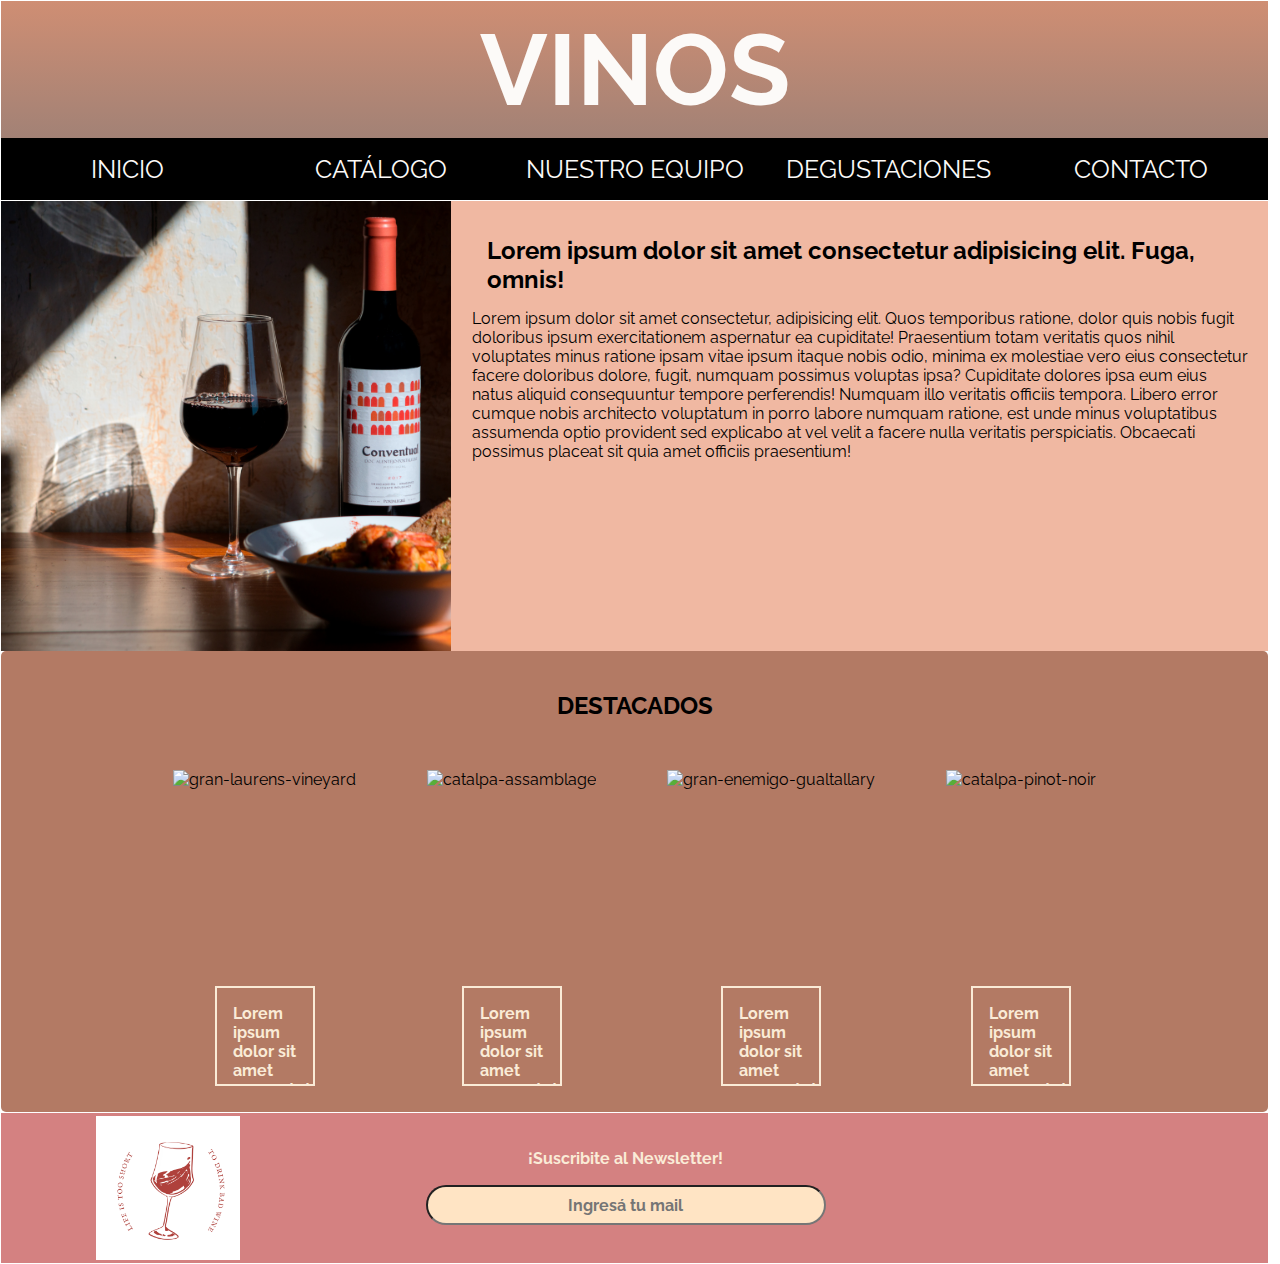
==== index.html @ 4d15f854 "first commit" ====
<!DOCTYPE html>
<html lang="en">
<head>
    <meta charset="UTF-8">
    <meta http-equiv="X-UA-Compatible" content="IE=edge">
    <meta name="viewport" content="width=device-width, initial-scale=1.0">
    <script src="https://kit.fontawesome.com/3666f7261b.js" crossorigin="anonymous"></script>
    <link rel="stylesheet" href="./css/style.css">
    <title>VINOS - INICIO</title>
</head>
<body>
     <div class="contenedorGeneral">
    
    <header class="header">
        <h1 class="titulo"><a href="./index.html">VINOS</a></h1>
        <nav class="navBar">
            <ul class="lista">

                <li>
                    <a href="./index.html">INICIO</a>
                </li>                    
                <li>
                    <a href="./catalogo.html">CATÁLOGO</a>
                </li>
                <li>
                    <a href="./nuestro-equipo.html">NUESTRO EQUIPO</a>
                </li>
                <li>
                    <a href="./degustaciones.html">DEGUSTACIONES</a>
                </li>
                <li>
                    <a href="./contacto.html">CONTACTO</a>
                </li>

            </ul>
        </nav>
    </header>

    <main class="main"> 
        <div class="presentacion">

        <section class="bannerIndex">
            <img src="./imagenes/banner.png" alt="fondo-Index" class="imgIndex"/>
        </section>
        <section class="seccion1">
            <h2>Lorem ipsum dolor sit amet consectetur adipisicing elit. Fuga, omnis!</h2>
            <p>Lorem ipsum dolor sit amet consectetur, adipisicing elit. Quos temporibus ratione, dolor quis nobis fugit doloribus ipsum exercitationem aspernatur ea cupiditate! Praesentium totam veritatis quos nihil voluptates minus ratione ipsam vitae ipsum itaque nobis odio, minima ex molestiae vero eius consectetur facere doloribus dolore, fugit, numquam possimus voluptas ipsa? Cupiditate dolores ipsa eum eius natus aliquid consequuntur tempore perferendis! Numquam illo veritatis officiis tempora. Libero error cumque nobis architecto voluptatum in porro labore numquam ratione, est unde minus voluptatibus assumenda optio provident sed explicabo at vel velit a facere nulla veritatis perspiciatis. Obcaecati possimus placeat sit quia amet officiis praesentium!</p>
        </section>
        </div>

        <section class="destacados">
            <h2 class="tituloDestacados">DESTACADOS</h2>
       
            <div class="destacadosSeleccion">
              
                <div class="producto">
                    <img src="https://www.vineconnections.com/media/2754/casarena-sv-lauren_s-cabernet-franc_nv.png" height="200" alt="gran-laurens-vineyard">

                    <div class="textoProducto ">
                        <p>Lorem ipsum dolor sit amet consectetur adipisicing elit. Possimus rerum ad commodi modi! Quidem eum perferendis sequi illo blanditiis quasi?</p>
                                            
                    </div>
                </div>

                <div class="producto">
                    <img src="https://www.bodegaatamisque.com/img/botellas/catalpa/catalpa-assamblage.png" height="200" alt="catalpa-assamblage ">

                    <div class="textoProducto ">
                        <p>Lorem ipsum dolor sit amet consectetur adipisicing elit. Possimus rerum ad commodi modi! Quidem eum perferendis sequi illo blanditiis quasi?</p>
                    </div>
                </div>

                <div class="producto">
                    <img src="https://d26lpennugtm8s.cloudfront.net/stores/236/231/products/gran-enemigo1-2e6f19fa6d1c0d969015918990288035-640-0.png" height="200" alt="gran-enemigo-gualtallary ">

                    <div class="textoProducto ">
                        <p>Lorem ipsum dolor sit amet consectetur adipisicing elit. Possimus rerum ad commodi modi! Quidem eum perferendis sequi illo blanditiis quasi?</p>
                    </div>
                </div>

                <div class="producto">
                    <img src="https://www.bodegaatamisque.com/img/botellas/catalpa/catalpa-pinot-noir.png" height="200" alt="catalpa-pinot-noir">

                    <div class="textoProducto ">
                        <p>Lorem ipsum dolor sit amet consectetur adipisicing elit. Possimus rerum ad commodi modi! Quidem eum perferendis sequi illo blanditiis quasi?</p>
                    </div>
                </div>
    </main>

    <footer class="footer">
        <img src="./imagenes/Front.png" alt="logo-footer" class="logoFooter"/>
        
        <div class="newsletter">
            <label for="email">¡Suscribite al Newsletter!</label>
            <input type="email" placeholder="Ingresá tu mail" name="correo electrónico">
        </div>
        
        <div class="redes">
            <ul>
                <li><a href="https://es-es.facebook.com/"><i class="fa-brands fa-facebook-f"></i></a></li>
                <li><a href="https://www.instagram.com/"><i class="fa-brands fa-instagram"></i></a></li>
                <li><a href="https://twitter.com/"><i class="fa-brands fa-twitter"></i></a></li>
                <li><a href="https://www.youtube.com/"><i class="fa-brands fa-youtube"></i></a></li>             
            </ul>
        </div>

    </footer>
    </div>
</body>
</html>
---- css/style.css ----
@import url('https://fonts.googleapis.com/css2?family=Raleway:wght@200&display=swap');

*{
    margin: 0;
    padding: 0;
    box-sizing: border-box;
    font-family: 'Raleway', sans-serif;
}

.contenedorGeneral{
    display: grid;
    width: 99%;
    margin: 1px;
    grid-gap: 1px;
    grid-template-areas: 
    "header"
    "main"
    "footer"
}
/* HEADER */
.header{
    grid-area: header;
    background-image: linear-gradient(to bottom, rgba(201, 128, 98, 0.89), rgba(83, 56, 48, 0.658));
}

.header h1{
    text-align: center;
    padding-top: 10px;
    padding-bottom: 10px;
}

.header h1 a{
    grid-area: titulo;
    color: rgb(252, 250, 248);  
    font-size: 100px;  
    text-decoration: none;
    padding: 20px;
    margin: 50px;
}

.header h1 a:hover{
    color: black;  
}

.navBar{
    grid-area: navBar;
}

.navBar ul{
    display: flex;
    flex-direction: row;
    background-color: black;
    list-style-type: none;
    text-align: center;
    justify-content: space-around;
}

.navBar ul li{
    list-style-type: none;
    margin: 1rem;
    align-content: center;
    width: 100%;
}

.navBar ul li a{
    color: rgb(252, 250, 248);  
    font-size: 25px;  
    position: sticky;
    text-decoration: none;
    text-align: center; 
    width: 100%;
}

.navBar li{
    width: 100%;
}

.navBar li:hover{
    background-color: rgb(252, 250, 248);
}

.navBar ul li a:hover{
    color: black;
    font-weight: bold;
}

/* FOOTER */
.footer{
    grid-area: footer;
    background-color: rgb(212, 129, 129);
    display: grid;
    justify-content: space-around;
    grid-template-columns: (3);
    grid-template-areas: 
    "logoFooter newsletter redes" 
    
}

.logoFooter{
    grid-area: logoFooter;
    width: 150px;
    padding: 3px;
    background-image: cover;
}


.newsletter label{
    grid-area: textoNewsletter;
    display: flex;
    flex-direction: column;
    color: antiquewhite;
    font-weight: bold;
    margin: 1rem;
    padding: 20px 20px 1px 20px;
    align-items: center;
}

.newsletter input{
    grid-area: newsletter;
    display: flex;
    border-width: 2px;
    border-radius: 25px;
    background-color: bisque;
    text-align: center;
    font-size: 100%;
    font-weight: bold;
    height: 40px;
    width: 400px;
}

.redes{
    grid-area: redes;
    display: flex;
    align-items: center;
    font-size: 40px;
    padding: 20px;
    justify-content: flex-end;
    text-decoration: none;
}

.redes ul{
    display: flex;
    flex-direction: row;
    justify-content: flex-end;
}

.redes li{
    display: flex;
    justify-content: space-around;
}

.redes li a{
    display: flex;
    text-decoration: none;
    color: rgb(252, 250, 248);
    padding: 1rem; 
}

.redes li a:hover{
    color: black;
}

/* MAIN INDEX */

.presentacion{
    display: grid;
    background-color: rgb(240, 184, 162);
    grid-gap: 1px;
    grid-template-columns: (3, auto);
    grid-template-areas: 
    "bannerIndex seccion1 seccion1"
}

.seccion1{
    grid-area: seccion1;
    display: flex;
    flex-direction: column;
    padding: 20px;
}

.seccion1 h2{
    padding: 15px;
}

.bannerIndex{
    grid-area: bannerIndex;
    display: flex;
    width: 100%;
}

.imgIndex{
    width: 50vh;
}

.destacados{
    display: flex;
    flex-direction: column;
    background-color: rgb(179, 122, 100);
    align-items: center;
    border-radius: 5px;
}

.destacados h2{
    display: block;
    padding: 40px;
    border: 2px;
    text-align: center;
    border: 1px;
    border-color: beige;
}

.destacados h2 tituloDestacados{
    border-color: beige
}

.destacadosSeleccion{
    display: flex;
    flex-direction: row;
    justify-content: space-around;
    width: 80%;
    padding: 10px;
}

.producto{
    display: flex;
    flex-direction: column;
    align-items: center;
    padding-bottom: 0,5rem;
}

.textoProducto{
    color: antiquewhite;
    font-weight: bold;
    top: 10px;
    padding:1rem;
    margin: 1rem;
    left: 140px;
    border: solid 2px;
    overflow: hidden;
    width: 100px;
    height: 100px;
}


/* formulario contacto */

.formulario{
    grid-area: formulario;
    background-color: rgb(240, 184, 162);
    display: grid;
    justify-content: space-around;
    grid-template-columns: (1);
    grid-template-areas: 
    "formulario" 
}

.cajaForm{
    display: flex;
    flex-direction: column;
    padding: 15px 0px 15px 0px;
    align-items: center;
}

.formulario label{
    display: block;
    color: antiquewhite;
    font-size: 25px;
    font-weight: 400;
    text-align: center;
    padding: 5px;
}

.formulario input{
    border-width: 1px;
    border-radius: 20px;
    background-color: bisque;
    text-align: center;
    font-size: 100%;
    height: 40px;
    width: 100%;
    margin: 1rem;
}

.formulario select{
    border-width: 2px;
    border-radius: 25px;
    background-color: bisque;
    text-align: center;
    font-size: 100%;
    height: 40px;
    width: 400px;
}

.formulario label span{
    display: inline-block;
    color: antiquewhite;
    font-size: 25px;
    text-align: right;
    font-weight: 400;
    padding-bottom: 5px;
}

/* CATÁLOGO */

.catalogo{
    display: flex;
    flex-direction: column;
    background-color: rgb(202, 152, 132);
    align-items: center;
    border-radius: 5px;
}

.tituloCatalogo{
    display: block;
    padding: 40px;
    border: 2px;
    text-align: center;
    border: 1px;
    border-color: beige;
}

.tituloCatalogo h2{
    border-color: beige
}

.todosLosProductos{
    display: flex;
    flex-direction: row;
    justify-content: space-around;
    width: 80%;
    padding: 10px;
}

.producto{
    grid-area: producto;
    display: flex;
    flex-direction: column;
    align-items: center;
    padding-bottom: 0,5rem;
}

.textoProducto{
    color: antiquewhite;
    font-weight: bold;
    top: 10px;
    padding:1rem;
    margin: 1rem;
    left: 140px;
    border: solid 2px;
    overflow: hidden;
    width: 100px;
    height: 100px;
}
.main-content-catalogo h2{
    background-color: rgb(240, 184, 162);
    padding: 50px;
    text-align: center;
}

.main-content-catalogo p{
    padding: 50px;
    background-color: rgb(230, 145, 112);
}

/* DEGUSTACIONES */

.degustaciones{
    display: grid;
    grid-template-columns: 2;
    grid-template-rows: 2;
    background-color: rgb(240, 184, 162);
    padding: 2px;
    grid-template-areas: 
    "imgDegustacion contenidoDegustacion"
    "imgDegustacion formularioDegustaciones"
}

.imgDegustacion{
    grid-area: imgDegustacion;
    display: flex;
    flex-direction: column;
    width: 35vw;
}

.contenidoDegustacion{
    grid-area: contenidoDegustacion;
    display: flex;
    flex-direction: column;
    justify-content: space-around;
    padding: 0px 10px 0px 10px;
}

.formularioDegustaciones{
    grid-area: formularioDegustaciones;
    display: flex;
    flex-direction: column;
    justify-content: space-around;
    align-content: center;
    align-items: stretch;
    padding: 0px 10px 0px 10px;
}

.formularioDegustaciones label{
    display: block;
    color: antiquewhite;
    font-size: 25px;
    font-weight: 400;
    text-align: center;
    padding: 5px;
}

.formularioDegustaciones input{
    border-width: 1px;
    border-radius: 20px;
    background-color: bisque;
    text-align: center;
    font-size: 100%;
    height: 40px;
    width: 100%;
    margin: 1rem;
}

/* NUESTRO EQUIPO */

.main-content-nuestro-equipo h2{
    background-color: rgb(240, 184, 162);
    padding: 50px;
    text-align: center;
}

.main-content-nuestro-equipo p{
    padding: 50px;
    background-color: rgb(230, 145, 112);
}

/* RESPONSIVE DESIGN - MEDIA QUERY - MOBILE LAST */
/* TABLET */
@media (max-width: 768px){
    /* MENU */
    .navBar ul{
    display: flex;
    flex-direction: column;
    background-color: black;
    list-style-type: none;
    text-align: center;
    justify-content: space-around;
    }  

     /* FOOTER */
    .footer{
        display: flex;
        flex-direction: column;
    }

    .logoFooter{
        width: 0px;
    }

    .newsletter{
        display: flex;
        flex-direction: row;
        align-items: center;
        align-content: center;
        justify-content: center;
    }

    .newsletter label{
        padding: 1rem;
    }

    /* INDEX */
    .presentacion{
        grid-template-areas: 
        "seccion1 seccion1 seccion1"
    }

    .imgIndex{
        max-width: 0px;
    }


    .textoProducto{  
        display: flex;
        flex-direction: column;      
    }


    /* CATALOGO */

    .main-content-catalogo{
        width: 100%;
    }


    /* DEGUSTACIONES */
    .degustaciones{    
        display: grid;
        grid-template-columns: 2;
        grid-template-rows: 3;
        background-color: rgb(240, 184, 162);
        padding: 2px;
        grid-template-areas: 
        "imgDegustacion contenidoDegustacion"
        "formularioDegustaciones formularioDegustaciones"
    }
    
    .imgDegustacion{
        width: 80vh;
    }

    .cajaForm{
        display: flex;
    }
    /* NUESTRO EQUIPO */
    .main-content-nuestro-equipo{
        width: 100%;
    }


}

/* RESPONSIVE DESIGN - MEDIA QUERY - MOBILE LAST */
/* MOBILE */
@media (max-width:480px){

    /* FOOTER */
    .newsletter{
        display: grid;
        grid-template-areas:
        "textoNewsletter"
        "newsletter"
    }

    .redes{
        justify-content: center;
    }

    /* DEGUSTACIONES */

    .degustaciones{
        display: grid;
        grid-template-rows: 3;
        grid-template-areas: 
        "imgDegustacion"
        "contenidoDegustacion"
        "formularioDegustaciones"
    }

    .imgDegustacion{
        width: 100vw;
        padding-bottom: 10px;
    }

    /* CATALOGO */

    .producto{
        display: grid;
        grid-template-columns: 2;
        grid-template-rows: 2;
        grid-template-areas: 
        "producto producto"
        "producto producto"

    }





}
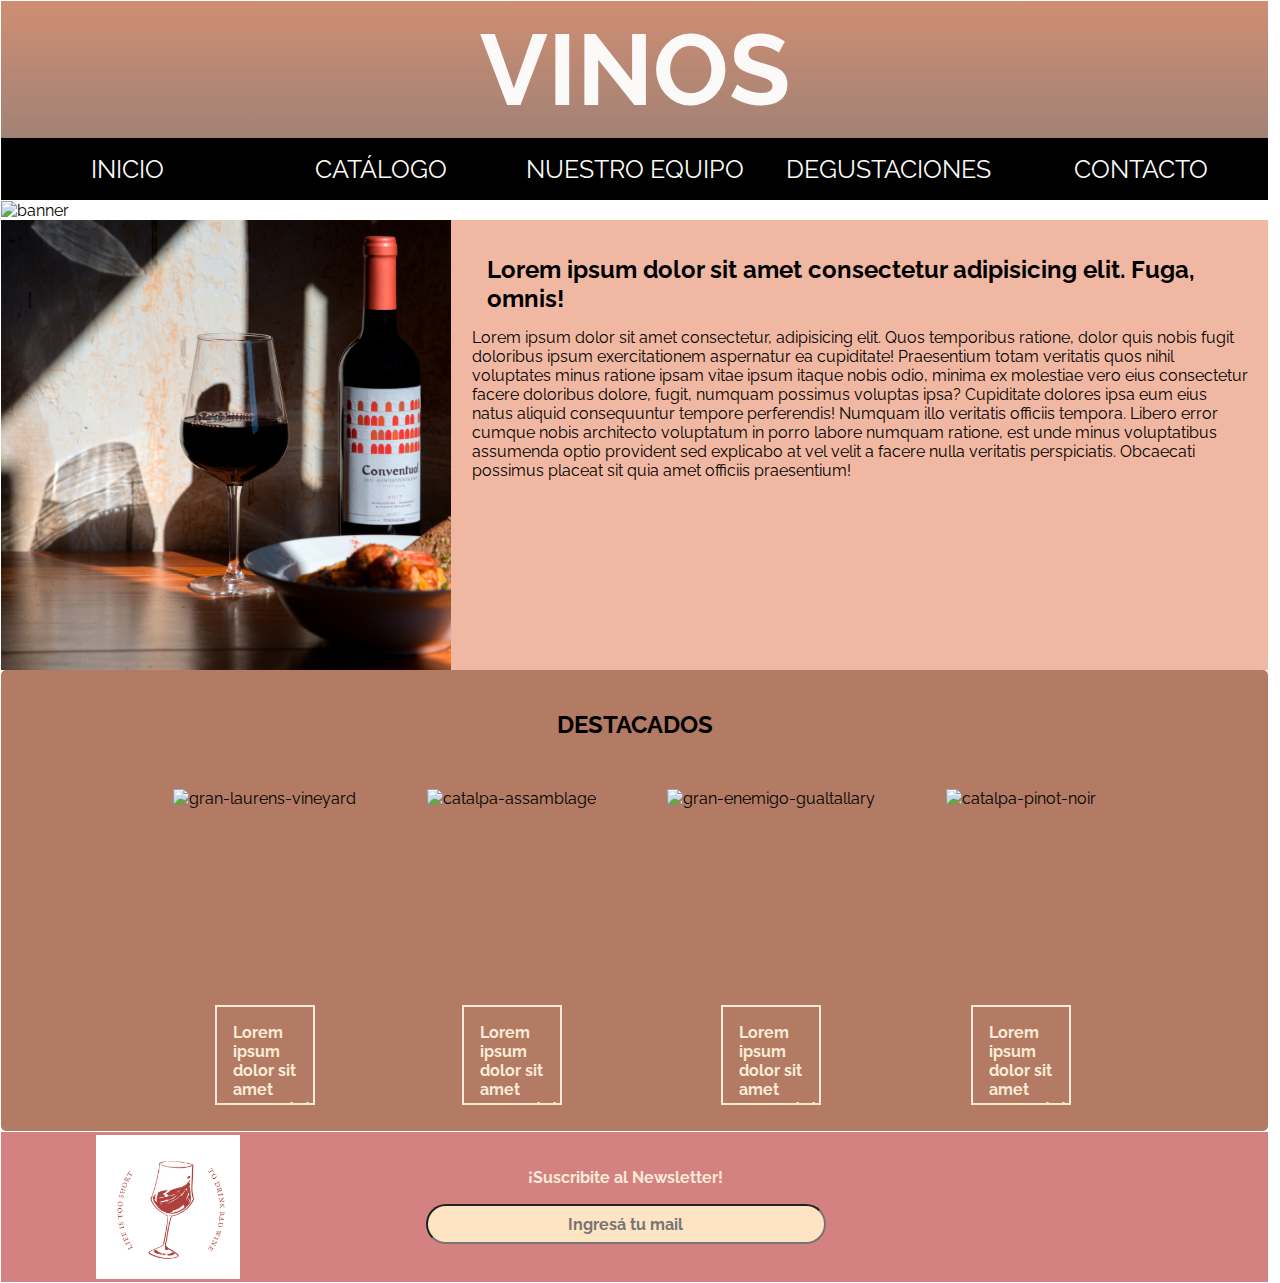
==== commit 5c002424: "agregué un banner y modifiqué las imagenes de los productos destacados, agregandoles un efecto" ====
--- a/index.html
+++ b/index.html
@@ -9,7 +9,7 @@
     <title>VINOS - INICIO</title>
 </head>
 <body>
-     <div class="contenedorGeneral">
+    <div class="contenedorGeneral">
     
     <header class="header">
         <h1 class="titulo"><a href="./index.html">VINOS</a></h1>
@@ -37,6 +37,11 @@
     </header>
 
     <main class="main"> 
+
+        <div class="bannerPrincipal">
+            <img src="./imagenes/tim-mossholder-V0UvHFGSFGI-unsplash.jpg" alt="banner" class="imgBanner">
+        </div>
+
         <div class="presentacion">
 
         <section class="bannerIndex">
--- a/css/style.css
+++ b/css/style.css
@@ -563,9 +563,14 @@
 
     }
 
-
-
-
-
-}
-
+    /* CONTACTO */
+    .cajaForm{
+        display: flex;
+    }
+
+
+
+
+
+}
+
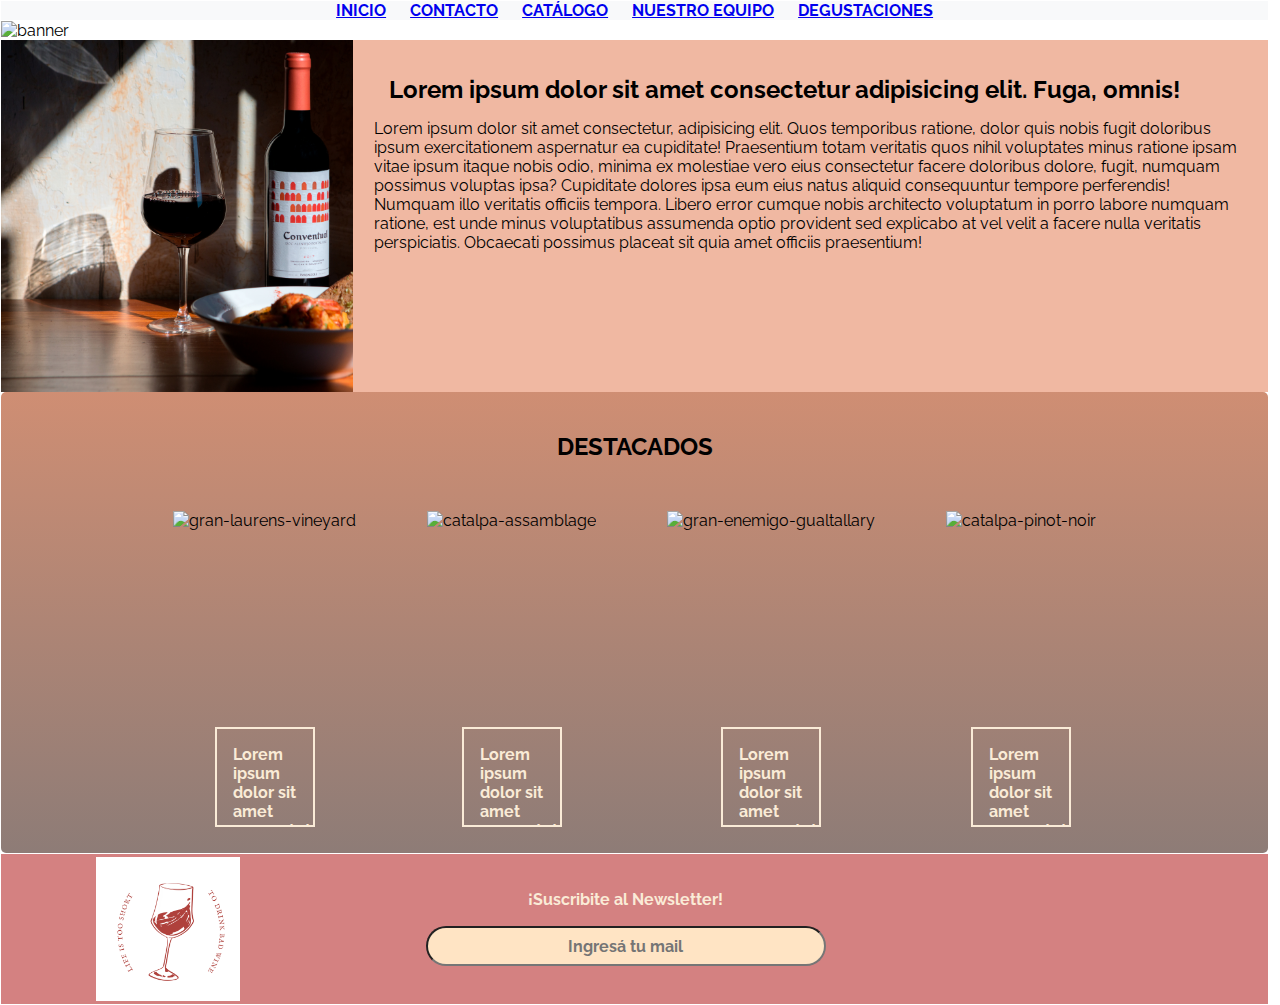
==== commit f63330cb: "segunda preentrega" ====
--- a/index.html
+++ b/index.html
@@ -4,36 +4,34 @@
     <meta charset="UTF-8">
     <meta http-equiv="X-UA-Compatible" content="IE=edge">
     <meta name="viewport" content="width=device-width, initial-scale=1.0">
+    <link href="https://cdn.jsdelivr.net/npm/bootstrap@5.2.0-beta1/dist/css/bootstrap.min.css" rel="stylesheet"
+    integrity="sha384-0evHe/X+R7YkIZDRvuzKMRqM+OrBnVFBL6DOitfPri4tjfHxaWutUpFmBp4vmVor" crossorigin="anonymous">
     <script src="https://kit.fontawesome.com/3666f7261b.js" crossorigin="anonymous"></script>
     <link rel="stylesheet" href="./css/style.css">
     <title>VINOS - INICIO</title>
 </head>
 <body>
     <div class="contenedorGeneral">
+
+
+    <header>
     
-    <header class="header">
-        <h1 class="titulo"><a href="./index.html">VINOS</a></h1>
-        <nav class="navBar">
-            <ul class="lista">
-
-                <li>
-                    <a href="./index.html">INICIO</a>
-                </li>                    
-                <li>
-                    <a href="./catalogo.html">CATÁLOGO</a>
-                </li>
-                <li>
-                    <a href="./nuestro-equipo.html">NUESTRO EQUIPO</a>
-                </li>
-                <li>
-                    <a href="./degustaciones.html">DEGUSTACIONES</a>
-                </li>
-                <li>
-                    <a href="./contacto.html">CONTACTO</a>
-                </li>
-
-            </ul>
-        </nav>
+    <div class="navBar">
+      <nav class="navbar navbar-expand-lg bg-light p-4">
+        <div class="container-fluid fs-2">
+          <div class="collapse navbar-collapse" id="navbarNavAltMarkup">
+            <div class="navbar-nav">
+              <a class="nav-link" href="./index.html">INICIO</a>
+              <a class="nav-link" href="#">CONTACTO</a>
+              <a class="nav-link" href="#">CATÁLOGO</a>
+              <a class="nav-link" href="#">NUESTRO EQUIPO</a>
+              <a class="nav-link" href="./degustaciones.html">DEGUSTACIONES</a>
+            </div>
+          </div>
+        </div>
+      </div>
+      </nav>
+  
     </header>
 
     <main class="main"> 
@@ -111,5 +109,9 @@
 
     </footer>
     </div>
+
+    <script src="https://cdn.jsdelivr.net/npm/bootstrap@5.2.0-beta1/dist/js/bootstrap.bundle.min.js"
+    integrity="sha384-pprn3073KE6tl6bjs2QrFaJGz5/SUsLqktiwsUTF55Jfv3qYSDhgCecCxMW52nD2"
+    crossorigin="anonymous"></script>
 </body>
 </html>--- a/css/style.css
+++ b/css/style.css
@@ -18,70 +18,23 @@
     "footer"
 }
 /* HEADER */
-.header{
-    grid-area: header;
-    background-image: linear-gradient(to bottom, rgba(201, 128, 98, 0.89), rgba(83, 56, 48, 0.658));
-}
-
-.header h1{
-    text-align: center;
-    padding-top: 10px;
-    padding-bottom: 10px;
-}
-
-.header h1 a{
-    grid-area: titulo;
-    color: rgb(252, 250, 248);  
-    font-size: 100px;  
-    text-decoration: none;
-    padding: 20px;
-    margin: 50px;
-}
-
-.header h1 a:hover{
-    color: black;  
-}
-
 .navBar{
-    grid-area: navBar;
-}
-
-.navBar ul{
     display: flex;
     flex-direction: row;
-    background-color: black;
-    list-style-type: none;
-    text-align: center;
-    justify-content: space-around;
-}
-
-.navBar ul li{
-    list-style-type: none;
-    margin: 1rem;
-    align-content: center;
-    width: 100%;
-}
-
-.navBar ul li a{
-    color: rgb(252, 250, 248);  
-    font-size: 25px;  
-    position: sticky;
-    text-decoration: none;
-    text-align: center; 
-    width: 100%;
-}
-
-.navBar li{
-    width: 100%;
-}
-
-.navBar li:hover{
-    background-color: rgb(252, 250, 248);
-}
-
-.navBar ul li a:hover{
-    color: black;
+    text-align: center;
+    justify-content: space-around;
+    background-color: #F8F9FA;
+}
+
+.nav-link{
+    padding: 10px;
     font-weight: bold;
+
+}
+
+.nav-link:hover{
+    background-color: rgb(0, 0, 0);
+    color: azure;
 }
 
 /* FOOTER */
@@ -181,6 +134,9 @@
 .seccion1 h2{
     padding: 15px;
 }
+.imgBanner{
+    width: 100%;
+}
 
 .bannerIndex{
     grid-area: bannerIndex;
@@ -189,13 +145,13 @@
 }
 
 .imgIndex{
-    width: 50vh;
+    width: 100%;
 }
 
 .destacados{
     display: flex;
     flex-direction: column;
-    background-color: rgb(179, 122, 100);
+    background-image: linear-gradient(to bottom, rgba(201, 128, 98, 0.89), rgba(83, 56, 48, 0.658));
     align-items: center;
     border-radius: 5px;
 }
@@ -226,6 +182,11 @@
     flex-direction: column;
     align-items: center;
     padding-bottom: 0,5rem;
+}
+
+.producto:hover{
+    transform: scale(1.1,1.1);
+    transition-duration: 1s;
 }
 
 .textoProducto{
@@ -242,125 +203,6 @@
 }
 
 
-/* formulario contacto */
-
-.formulario{
-    grid-area: formulario;
-    background-color: rgb(240, 184, 162);
-    display: grid;
-    justify-content: space-around;
-    grid-template-columns: (1);
-    grid-template-areas: 
-    "formulario" 
-}
-
-.cajaForm{
-    display: flex;
-    flex-direction: column;
-    padding: 15px 0px 15px 0px;
-    align-items: center;
-}
-
-.formulario label{
-    display: block;
-    color: antiquewhite;
-    font-size: 25px;
-    font-weight: 400;
-    text-align: center;
-    padding: 5px;
-}
-
-.formulario input{
-    border-width: 1px;
-    border-radius: 20px;
-    background-color: bisque;
-    text-align: center;
-    font-size: 100%;
-    height: 40px;
-    width: 100%;
-    margin: 1rem;
-}
-
-.formulario select{
-    border-width: 2px;
-    border-radius: 25px;
-    background-color: bisque;
-    text-align: center;
-    font-size: 100%;
-    height: 40px;
-    width: 400px;
-}
-
-.formulario label span{
-    display: inline-block;
-    color: antiquewhite;
-    font-size: 25px;
-    text-align: right;
-    font-weight: 400;
-    padding-bottom: 5px;
-}
-
-/* CATÁLOGO */
-
-.catalogo{
-    display: flex;
-    flex-direction: column;
-    background-color: rgb(202, 152, 132);
-    align-items: center;
-    border-radius: 5px;
-}
-
-.tituloCatalogo{
-    display: block;
-    padding: 40px;
-    border: 2px;
-    text-align: center;
-    border: 1px;
-    border-color: beige;
-}
-
-.tituloCatalogo h2{
-    border-color: beige
-}
-
-.todosLosProductos{
-    display: flex;
-    flex-direction: row;
-    justify-content: space-around;
-    width: 80%;
-    padding: 10px;
-}
-
-.producto{
-    grid-area: producto;
-    display: flex;
-    flex-direction: column;
-    align-items: center;
-    padding-bottom: 0,5rem;
-}
-
-.textoProducto{
-    color: antiquewhite;
-    font-weight: bold;
-    top: 10px;
-    padding:1rem;
-    margin: 1rem;
-    left: 140px;
-    border: solid 2px;
-    overflow: hidden;
-    width: 100px;
-    height: 100px;
-}
-.main-content-catalogo h2{
-    background-color: rgb(240, 184, 162);
-    padding: 50px;
-    text-align: center;
-}
-
-.main-content-catalogo p{
-    padding: 50px;
-    background-color: rgb(230, 145, 112);
-}
 
 /* DEGUSTACIONES */
 
@@ -420,31 +262,10 @@
     margin: 1rem;
 }
 
-/* NUESTRO EQUIPO */
-
-.main-content-nuestro-equipo h2{
-    background-color: rgb(240, 184, 162);
-    padding: 50px;
-    text-align: center;
-}
-
-.main-content-nuestro-equipo p{
-    padding: 50px;
-    background-color: rgb(230, 145, 112);
-}
 
 /* RESPONSIVE DESIGN - MEDIA QUERY - MOBILE LAST */
 /* TABLET */
 @media (max-width: 768px){
-    /* MENU */
-    .navBar ul{
-    display: flex;
-    flex-direction: column;
-    background-color: black;
-    list-style-type: none;
-    text-align: center;
-    justify-content: space-around;
-    }  
 
      /* FOOTER */
     .footer{
@@ -482,13 +303,6 @@
     .textoProducto{  
         display: flex;
         flex-direction: column;      
-    }
-
-
-    /* CATALOGO */
-
-    .main-content-catalogo{
-        width: 100%;
     }
 
 
@@ -511,11 +325,6 @@
     .cajaForm{
         display: flex;
     }
-    /* NUESTRO EQUIPO */
-    .main-content-nuestro-equipo{
-        width: 100%;
-    }
-
 
 }
 
@@ -551,26 +360,6 @@
         padding-bottom: 10px;
     }
 
-    /* CATALOGO */
-
-    .producto{
-        display: grid;
-        grid-template-columns: 2;
-        grid-template-rows: 2;
-        grid-template-areas: 
-        "producto producto"
-        "producto producto"
-
-    }
-
-    /* CONTACTO */
-    .cajaForm{
-        display: flex;
-    }
-
-
-
-
-
-}
-
+
+}
+
